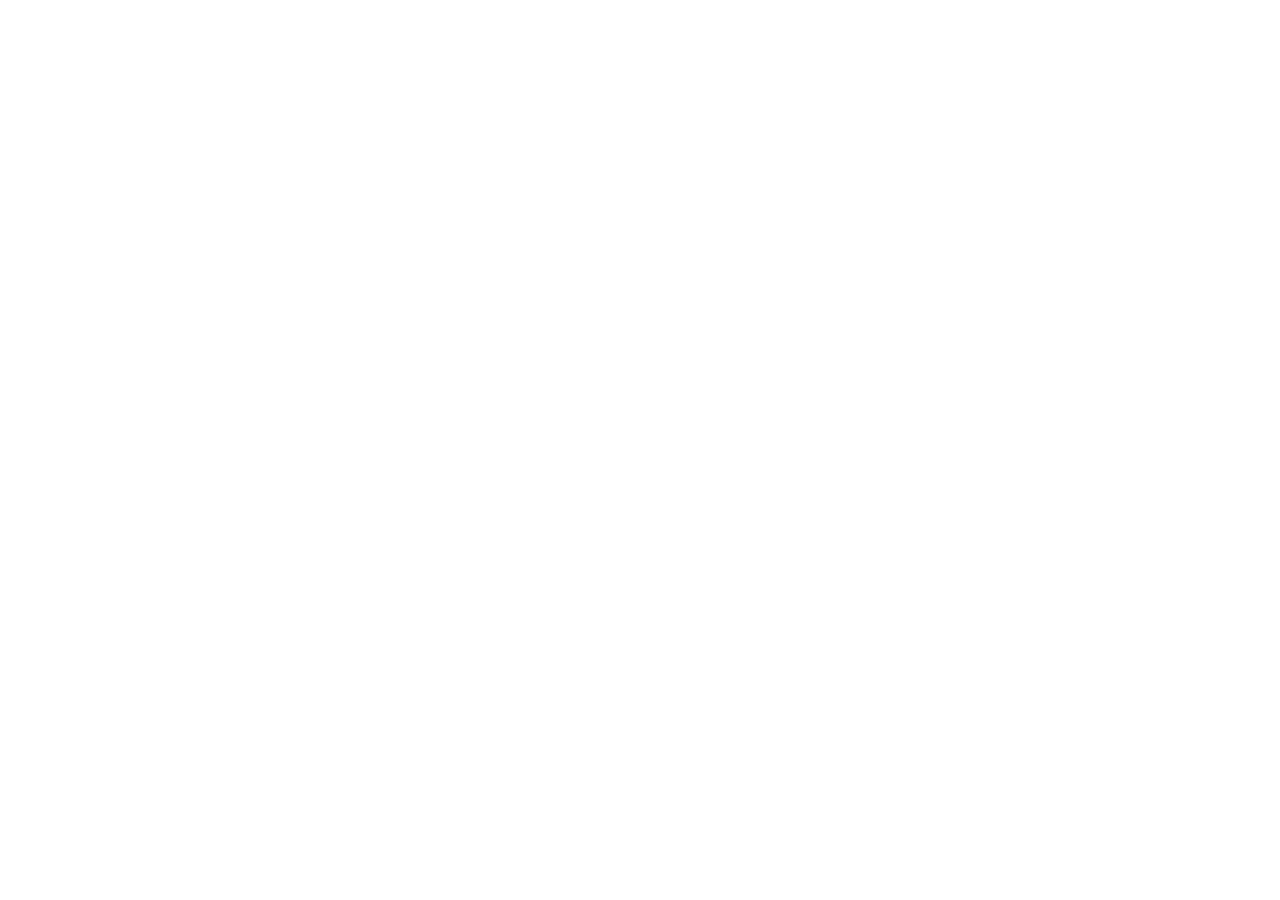
==== contacto.html @ b94dbbbc "first commit" ====
<!DOCTYPE html>
<html lang="en">

<head>
    <meta charset="UTF-8">
    <meta name="viewport" content="width=device-width, initial-scale=1.0">
    <title>Contacto</title>
</head>

<body>

</body>

</html>
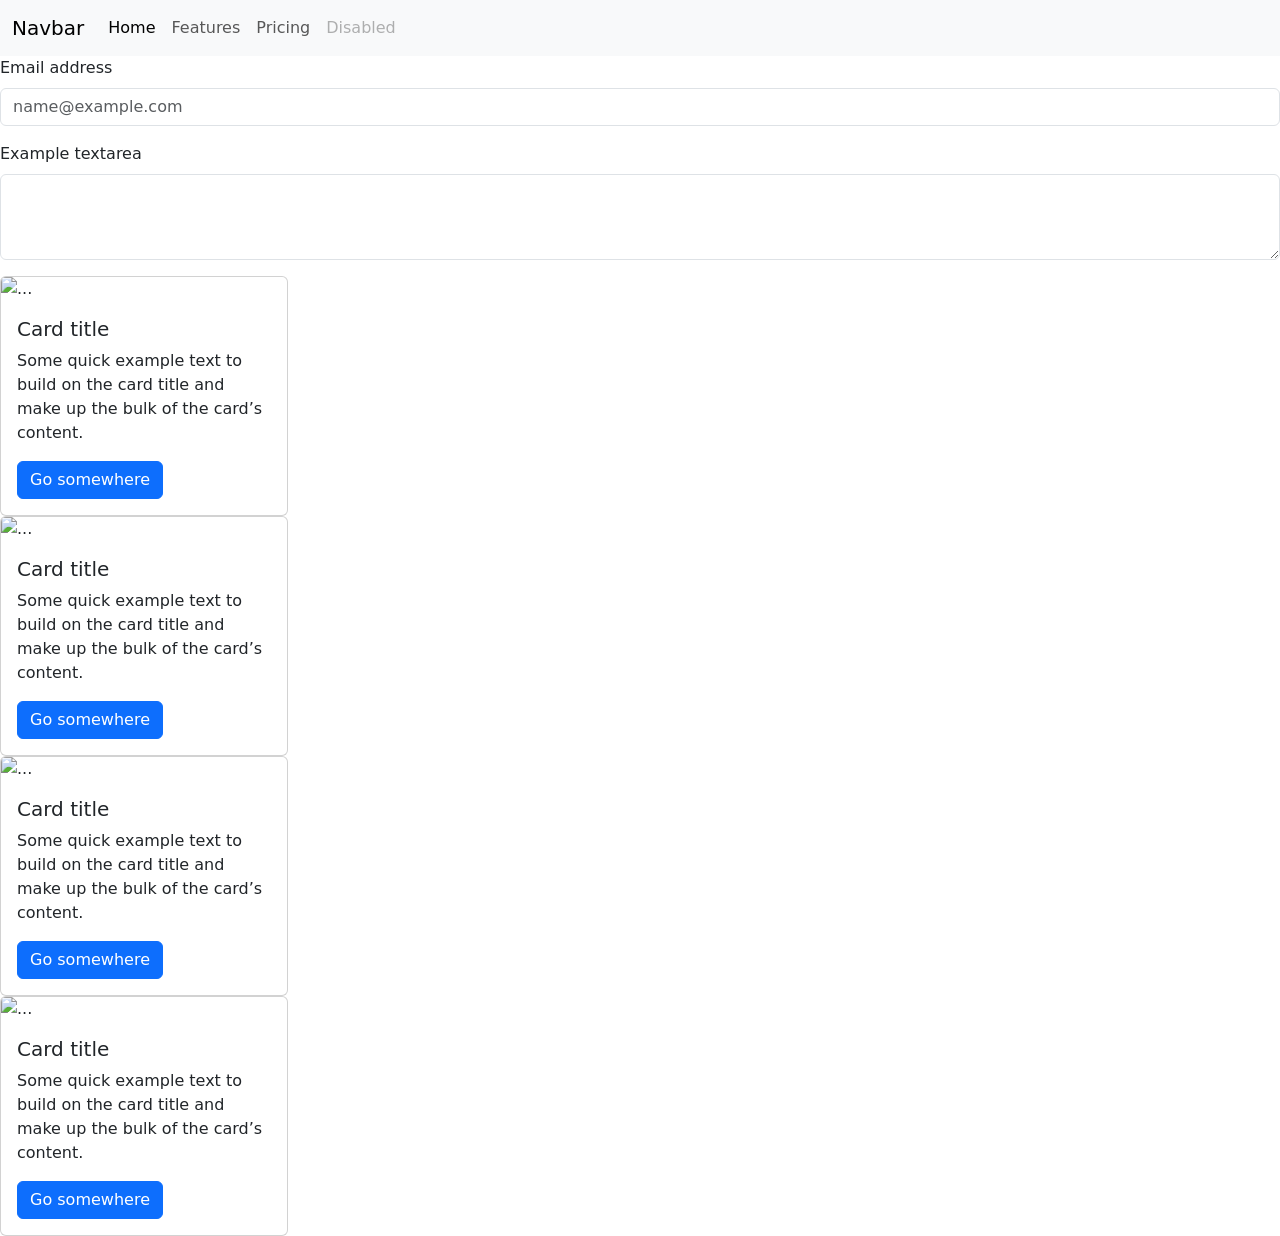
==== commit 7e39b3bd: "agregado los components" ====
--- a/contacto.html
+++ b/contacto.html
@@ -4,11 +4,73 @@
 <head>
     <meta charset="UTF-8">
     <meta name="viewport" content="width=device-width, initial-scale=1.0">
+    <link href="https://cdn.jsdelivr.net/npm/bootstrap@5.3.7/dist/css/bootstrap.min.css" rel="stylesheet" integrity="sha384-LN+7fdVzj6u52u30Kp6M/trliBMCMKTyK833zpbD+pXdCLuTusPj697FH4R/5mcr" crossorigin="anonymous">
     <title>Contacto</title>
 </head>
 
 <body>
+    <nav class="navbar navbar-expand-lg bg-body-tertiary">
+        <div class="container-fluid">
+            <a class="navbar-brand" href="#">Navbar</a>
+            <button class="navbar-toggler" type="button" data-bs-toggle="collapse" data-bs-target="#navbarNavAltMarkup" aria-controls="navbarNavAltMarkup" aria-expanded="false" aria-label="Toggle navigation">
+            <span class="navbar-toggler-icon"></span>
+          </button>
+            <div class="collapse navbar-collapse" id="navbarNavAltMarkup">
+                <div class="navbar-nav">
+                    <a class="nav-link active" aria-current="page" href="#">Home</a>
+                    <a class="nav-link" href="#">Features</a>
+                    <a class="nav-link" href="#">Pricing</a>
+                    <a class="nav-link disabled" aria-disabled="true">Disabled</a>
+                </div>
+            </div>
+        </div>
+    </nav>
 
+    <div class="mb-3">
+        <label for="exampleFormControlInput1" class="form-label">Email address</label>
+        <input type="email" class="form-control" id="exampleFormControlInput1" placeholder="name@example.com">
+    </div>
+    <div class="mb-3">
+        <label for="exampleFormControlTextarea1" class="form-label">Example textarea</label>
+        <textarea class="form-control" id="exampleFormControlTextarea1" rows="3"></textarea>
+    </div>
+
+    <div class="card" style="width: 18rem;">
+        <img src="../../../Downloads/02090151350_0.png" class="card-img-top" alt="...">
+        <div class="card-body">
+            <h5 class="card-title">Card title</h5>
+            <p class="card-text">Some quick example text to build on the card title and make up the bulk of the card’s content.</p>
+            <a href="#" class="btn btn-primary">Go somewhere</a>
+        </div>
+    </div>
+
+    <div class="card" style="width: 18rem;">
+        <img src="..." class="card-img-top" alt="...">
+        <div class="card-body">
+            <h5 class="card-title">Card title</h5>
+            <p class="card-text">Some quick example text to build on the card title and make up the bulk of the card’s content.</p>
+            <a href="#" class="btn btn-primary">Go somewhere</a>
+        </div>
+    </div>
+    <div class="card" style="width: 18rem;">
+        <img src="..." class="card-img-top" alt="...">
+        <div class="card-body">
+            <h5 class="card-title">Card title</h5>
+            <p class="card-text">Some quick example text to build on the card title and make up the bulk of the card’s content.</p>
+            <a href="#" class="btn btn-primary">Go somewhere</a>
+        </div>
+    </div>
+    <div class="card" style="width: 18rem;">
+        <img src="..." class="card-img-top" alt="...">
+        <div class="card-body">
+            <h5 class="card-title">Card title</h5>
+            <p class="card-text">Some quick example text to build on the card title and make up the bulk of the card’s content.</p>
+            <a href="#" class="btn btn-primary">Go somewhere</a>
+        </div>
+    </div>
+
+
+    <script src="https://cdn.jsdelivr.net/npm/bootstrap@5.3.7/dist/js/bootstrap.bundle.min.js" integrity="sha384-ndDqU0Gzau9qJ1lfW4pNLlhNTkCfHzAVBReH9diLvGRem5+R9g2FzA8ZGN954O5Q" crossorigin="anonymous"></script>
 </body>
 
 </html>
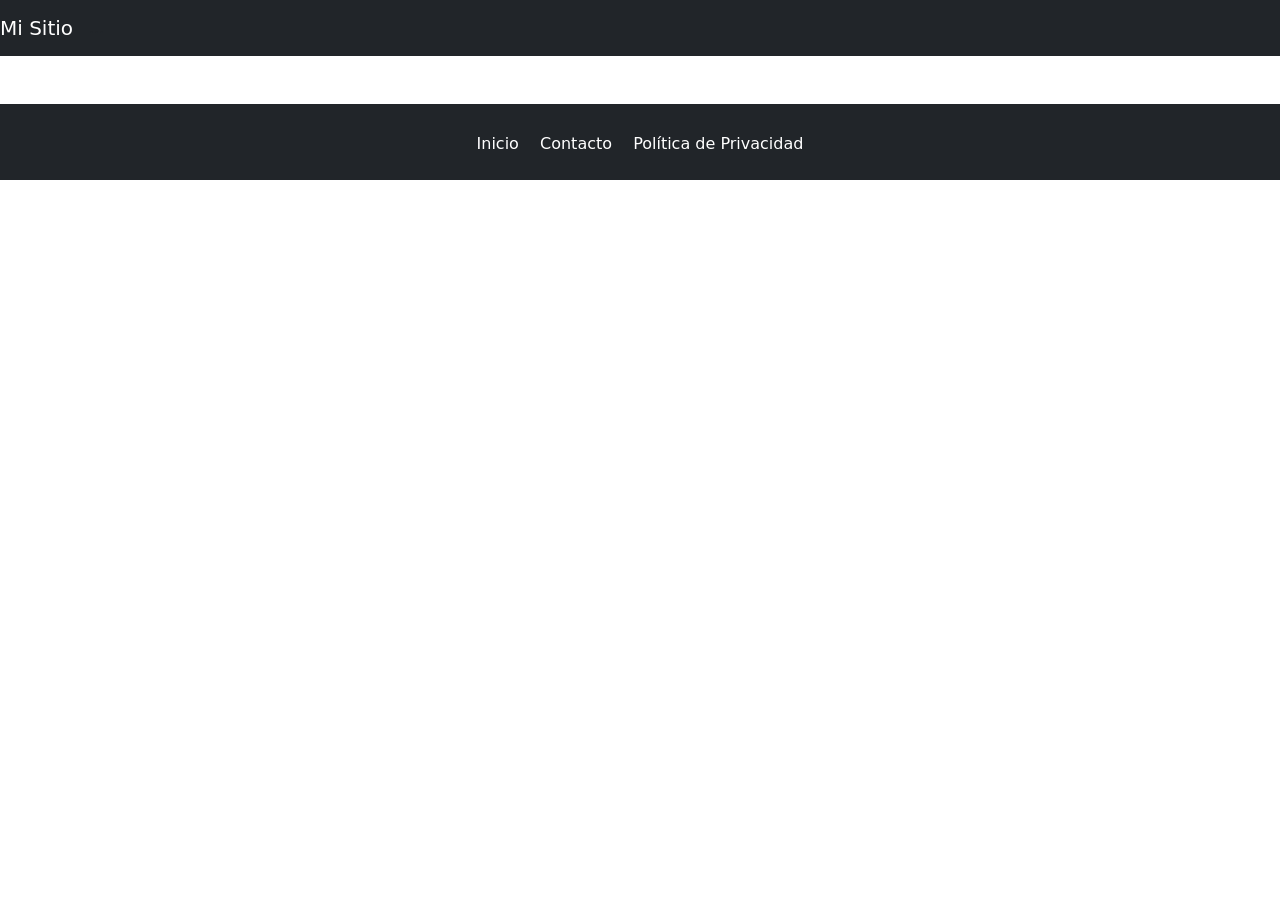
==== commit 9d3e0502: "agregado footer y navbar" ====
--- a/contacto.html
+++ b/contacto.html
@@ -9,68 +9,13 @@
 </head>
 
 <body>
-    <nav class="navbar navbar-expand-lg bg-body-tertiary">
-        <div class="container-fluid">
-            <a class="navbar-brand" href="#">Navbar</a>
-            <button class="navbar-toggler" type="button" data-bs-toggle="collapse" data-bs-target="#navbarNavAltMarkup" aria-controls="navbarNavAltMarkup" aria-expanded="false" aria-label="Toggle navigation">
-            <span class="navbar-toggler-icon"></span>
-          </button>
-            <div class="collapse navbar-collapse" id="navbarNavAltMarkup">
-                <div class="navbar-nav">
-                    <a class="nav-link active" aria-current="page" href="#">Home</a>
-                    <a class="nav-link" href="#">Features</a>
-                    <a class="nav-link" href="#">Pricing</a>
-                    <a class="nav-link disabled" aria-disabled="true">Disabled</a>
-                </div>
-            </div>
-        </div>
-    </nav>
-
-    <div class="mb-3">
-        <label for="exampleFormControlInput1" class="form-label">Email address</label>
-        <input type="email" class="form-control" id="exampleFormControlInput1" placeholder="name@example.com">
-    </div>
-    <div class="mb-3">
-        <label for="exampleFormControlTextarea1" class="form-label">Example textarea</label>
-        <textarea class="form-control" id="exampleFormControlTextarea1" rows="3"></textarea>
-    </div>
-
-    <div class="card" style="width: 18rem;">
-        <img src="../../../Downloads/02090151350_0.png" class="card-img-top" alt="...">
-        <div class="card-body">
-            <h5 class="card-title">Card title</h5>
-            <p class="card-text">Some quick example text to build on the card title and make up the bulk of the card’s content.</p>
-            <a href="#" class="btn btn-primary">Go somewhere</a>
-        </div>
-    </div>
-
-    <div class="card" style="width: 18rem;">
-        <img src="..." class="card-img-top" alt="...">
-        <div class="card-body">
-            <h5 class="card-title">Card title</h5>
-            <p class="card-text">Some quick example text to build on the card title and make up the bulk of the card’s content.</p>
-            <a href="#" class="btn btn-primary">Go somewhere</a>
-        </div>
-    </div>
-    <div class="card" style="width: 18rem;">
-        <img src="..." class="card-img-top" alt="...">
-        <div class="card-body">
-            <h5 class="card-title">Card title</h5>
-            <p class="card-text">Some quick example text to build on the card title and make up the bulk of the card’s content.</p>
-            <a href="#" class="btn btn-primary">Go somewhere</a>
-        </div>
-    </div>
-    <div class="card" style="width: 18rem;">
-        <img src="..." class="card-img-top" alt="...">
-        <div class="card-body">
-            <h5 class="card-title">Card title</h5>
-            <p class="card-text">Some quick example text to build on the card title and make up the bulk of the card’s content.</p>
-            <a href="#" class="btn btn-primary">Go somewhere</a>
-        </div>
-    </div>
-
+    <div id="navbar-container"></div>
+    <h1></h1>
+    <div id="footer-container"></div>
 
     <script src="https://cdn.jsdelivr.net/npm/bootstrap@5.3.7/dist/js/bootstrap.bundle.min.js" integrity="sha384-ndDqU0Gzau9qJ1lfW4pNLlhNTkCfHzAVBReH9diLvGRem5+R9g2FzA8ZGN954O5Q" crossorigin="anonymous"></script>
+    <script src="./js/functions.js">
+    </script>
 </body>
 
 </html>
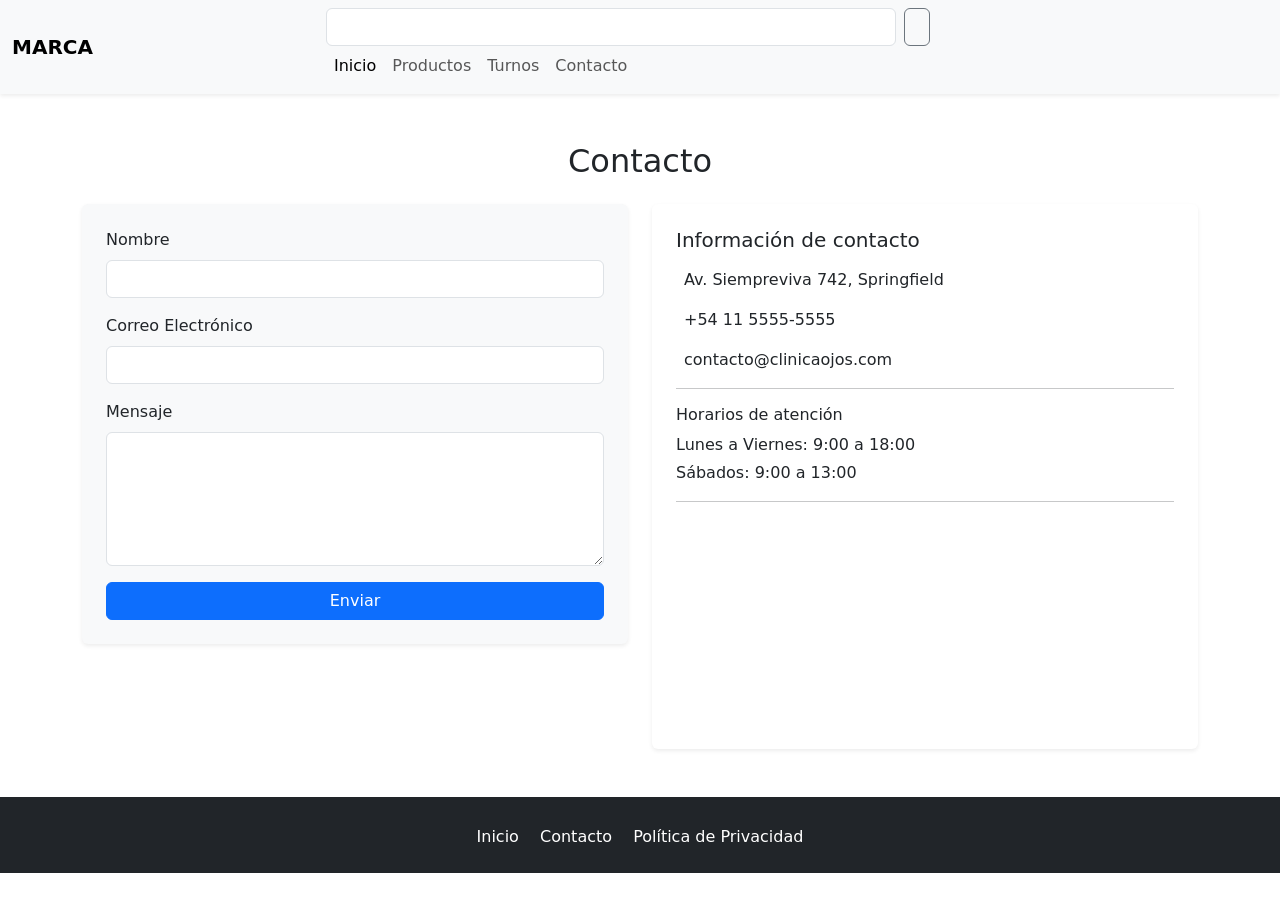
==== commit 70ddf623: "seccion de contacto" ====
--- a/contacto.html
+++ b/contacto.html
@@ -10,7 +10,49 @@
 
 <body>
     <div id="navbar-container"></div>
-    <h1></h1>
+    <main class="container my-5">
+        <h2 class="text-center mb-4">Contacto</h2>
+
+        <div class="row g-4">
+            <div class="col-md-6">
+                <form id="formContacto" class="bg-light p-4 rounded shadow-sm">
+                    <div class="mb-3">
+                        <label for="nombre" class="form-label">Nombre</label>
+                        <input type="text" class="form-control" id="nombre" required />
+                    </div>
+                    <div class="mb-3">
+                        <label for="email" class="form-label">Correo Electrónico</label>
+                        <input type="email" class="form-control" id="email" required />
+                    </div>
+                    <div class="mb-3">
+                        <label for="mensaje" class="form-label">Mensaje</label>
+                        <textarea class="form-control" id="mensaje" rows="5" required></textarea>
+                    </div>
+                    <button type="submit" class="btn btn-primary w-100">Enviar</button>
+                </form>
+            </div>
+
+            <div class="col-md-6">
+                <div class="bg-white p-4 rounded shadow-sm h-100">
+                    <h5 class="mb-3">Información de contacto</h5>
+                    <p><i class="bi bi-geo-alt-fill me-2"></i>Av. Siempreviva 742, Springfield</p>
+                    <p><i class="bi bi-telephone-fill me-2"></i>+54 11 5555-5555</p>
+                    <p><i class="bi bi-envelope-fill me-2"></i>contacto@clinicaojos.com</p>
+
+                    <hr />
+
+                    <h6 class="mb-2">Horarios de atención</h6>
+                    <p class="mb-1">Lunes a Viernes: 9:00 a 18:00</p>
+                    <p>Sábados: 9:00 a 13:00</p>
+
+                    <hr />
+
+                    <iframe src="https://maps.google.com/maps?q=Av.%20Siempreviva%20742&t=&z=15&ie=UTF8&iwloc=&output=embed" class="w-100 rounded" height="200" style="border:0" allowfullscreen="" loading="lazy"></iframe>
+                </div>
+            </div>
+        </div>
+    </main>
+
     <div id="footer-container"></div>
 
     <script src="https://cdn.jsdelivr.net/npm/bootstrap@5.3.7/dist/js/bootstrap.bundle.min.js" integrity="sha384-ndDqU0Gzau9qJ1lfW4pNLlhNTkCfHzAVBReH9diLvGRem5+R9g2FzA8ZGN954O5Q" crossorigin="anonymous"></script>
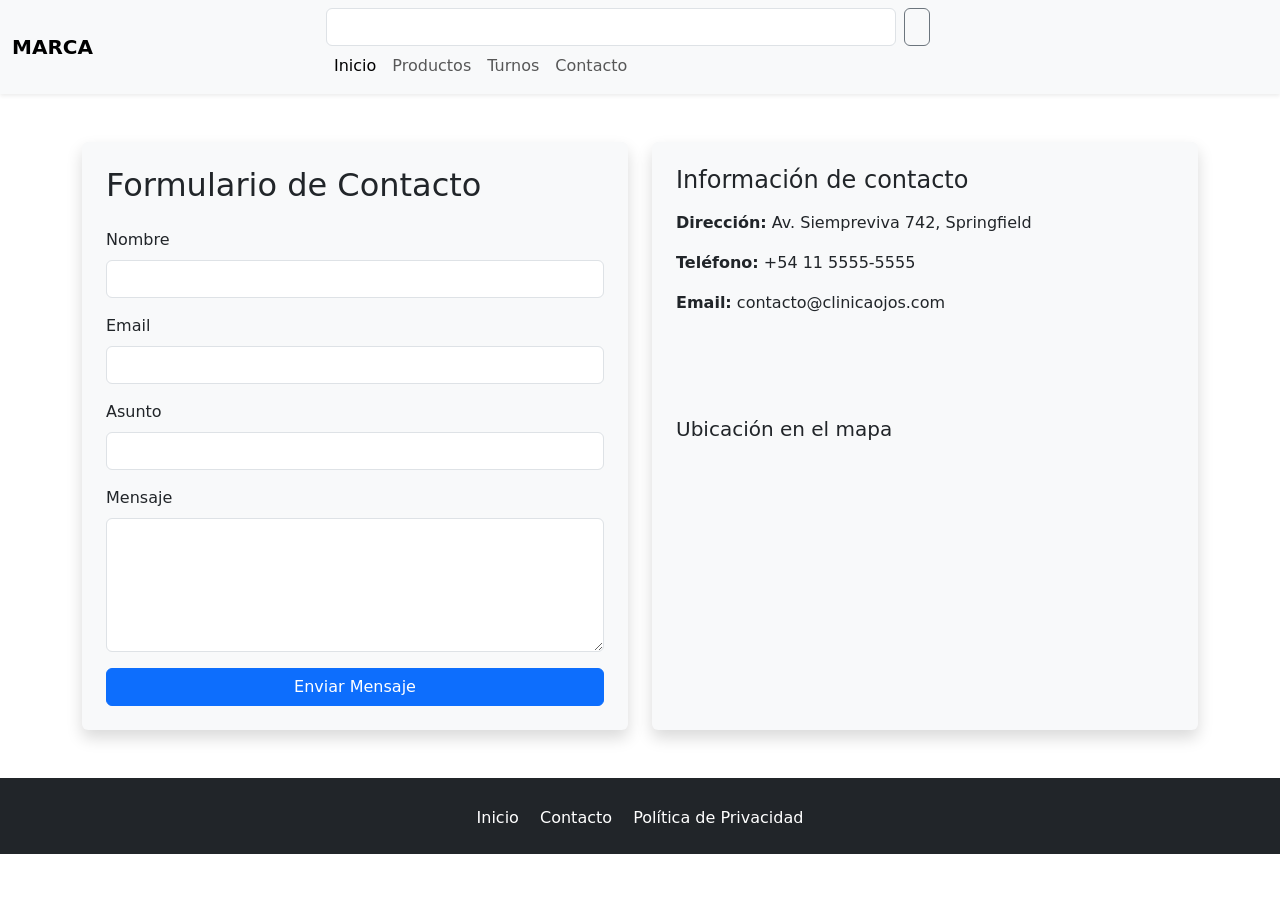
==== commit 53ca9a36: "funciones js para contacto" ====
--- a/contacto.html
+++ b/contacto.html
@@ -10,48 +10,68 @@
 
 <body>
     <div id="navbar-container"></div>
-    <main class="container my-5">
-        <h2 class="text-center mb-4">Contacto</h2>
+    <div class="container my-5">
+        <div class="row g-4">
 
-        <div class="row g-4">
             <div class="col-md-6">
-                <form id="formContacto" class="bg-light p-4 rounded shadow-sm">
+                <form id="contactoForm" class="p-4 rounded shadow bg-light h-100">
+                    <h2 class="mb-4">Formulario de Contacto</h2>
+
                     <div class="mb-3">
-                        <label for="nombre" class="form-label">Nombre</label>
-                        <input type="text" class="form-control" id="nombre" required />
+                        <label for="nombreContacto" class="form-label">Nombre</label>
+                        <input type="text" id="nombreContacto" class="form-control" required />
+                        <div class="invalid-feedback">Por favor, ingresá tu nombre.</div>
                     </div>
+
                     <div class="mb-3">
-                        <label for="email" class="form-label">Correo Electrónico</label>
-                        <input type="email" class="form-control" id="email" required />
+                        <label for="emailContacto" class="form-label">Email</label>
+                        <input type="email" id="emailContacto" class="form-control" required />
+                        <div class="invalid-feedback">Ingresá un email válido.</div>
                     </div>
+
                     <div class="mb-3">
-                        <label for="mensaje" class="form-label">Mensaje</label>
-                        <textarea class="form-control" id="mensaje" rows="5" required></textarea>
+                        <label for="asuntoContacto" class="form-label">Asunto</label>
+                        <input type="text" id="asuntoContacto" class="form-control" required />
+                        <div class="invalid-feedback">El asunto no puede estar vacío.</div>
                     </div>
-                    <button type="submit" class="btn btn-primary w-100">Enviar</button>
+
+                    <div class="mb-3">
+                        <label for="mensajeContacto" class="form-label">Mensaje</label>
+                        <textarea id="mensajeContacto" rows="5" class="form-control" required></textarea>
+                        <div class="invalid-feedback">El mensaje no puede estar vacío.</div>
+                    </div>
+
+                    <button type="submit" class="btn btn-primary w-100">Enviar Mensaje</button>
                 </form>
+
+                <div class="mt-4 text-center" id="pantallaFinalContacto" style="display: none;">
+                    <div class="p-4 bg-success text-white rounded shadow">
+                        <h2>✅ Mensaje enviado</h2>
+                        <p id="detalleFinalContacto" class="mt-3 fs-5"></p>
+                        <button class="btn btn-light mt-4" onclick="location.reload()">Enviar otro mensaje</button>
+                    </div>
+                </div>
             </div>
 
             <div class="col-md-6">
-                <div class="bg-white p-4 rounded shadow-sm h-100">
-                    <h5 class="mb-3">Información de contacto</h5>
-                    <p><i class="bi bi-geo-alt-fill me-2"></i>Av. Siempreviva 742, Springfield</p>
-                    <p><i class="bi bi-telephone-fill me-2"></i>+54 11 5555-5555</p>
-                    <p><i class="bi bi-envelope-fill me-2"></i>contacto@clinicaojos.com</p>
-
-                    <hr />
-
-                    <h6 class="mb-2">Horarios de atención</h6>
-                    <p class="mb-1">Lunes a Viernes: 9:00 a 18:00</p>
-                    <p>Sábados: 9:00 a 13:00</p>
-
-                    <hr />
-
-                    <iframe src="https://maps.google.com/maps?q=Av.%20Siempreviva%20742&t=&z=15&ie=UTF8&iwloc=&output=embed" class="w-100 rounded" height="200" style="border:0" allowfullscreen="" loading="lazy"></iframe>
+                <div class="p-4 bg-light rounded shadow h-100 d-flex flex-column justify-content-between">
+                    <div>
+                        <h4 class="mb-3">Información de contacto</h4>
+                        <p><i class="bi bi-geo-alt-fill"></i> <strong>Dirección:</strong> Av. Siempreviva 742, Springfield</p>
+                        <p><i class="bi bi-telephone-fill"></i> <strong>Teléfono:</strong> +54 11 5555-5555</p>
+                        <p><i class="bi bi-envelope-fill"></i> <strong>Email:</strong> contacto@clinicaojos.com</p>
+                    </div>
+                    <div class="mt-4">
+                        <h5 class="mb-2">Ubicación en el mapa</h5>
+                        <iframe src="https://maps.google.com/maps?q=Av.%20Siempreviva%20742&t=&z=15&ie=UTF8&iwloc=&output=embed" class="w-100 rounded" height="250" style="border:0" allowfullscreen="" loading="lazy"></iframe>
+                    </div>
                 </div>
             </div>
+
         </div>
-    </main>
+    </div>
+
+
 
     <div id="footer-container"></div>
 
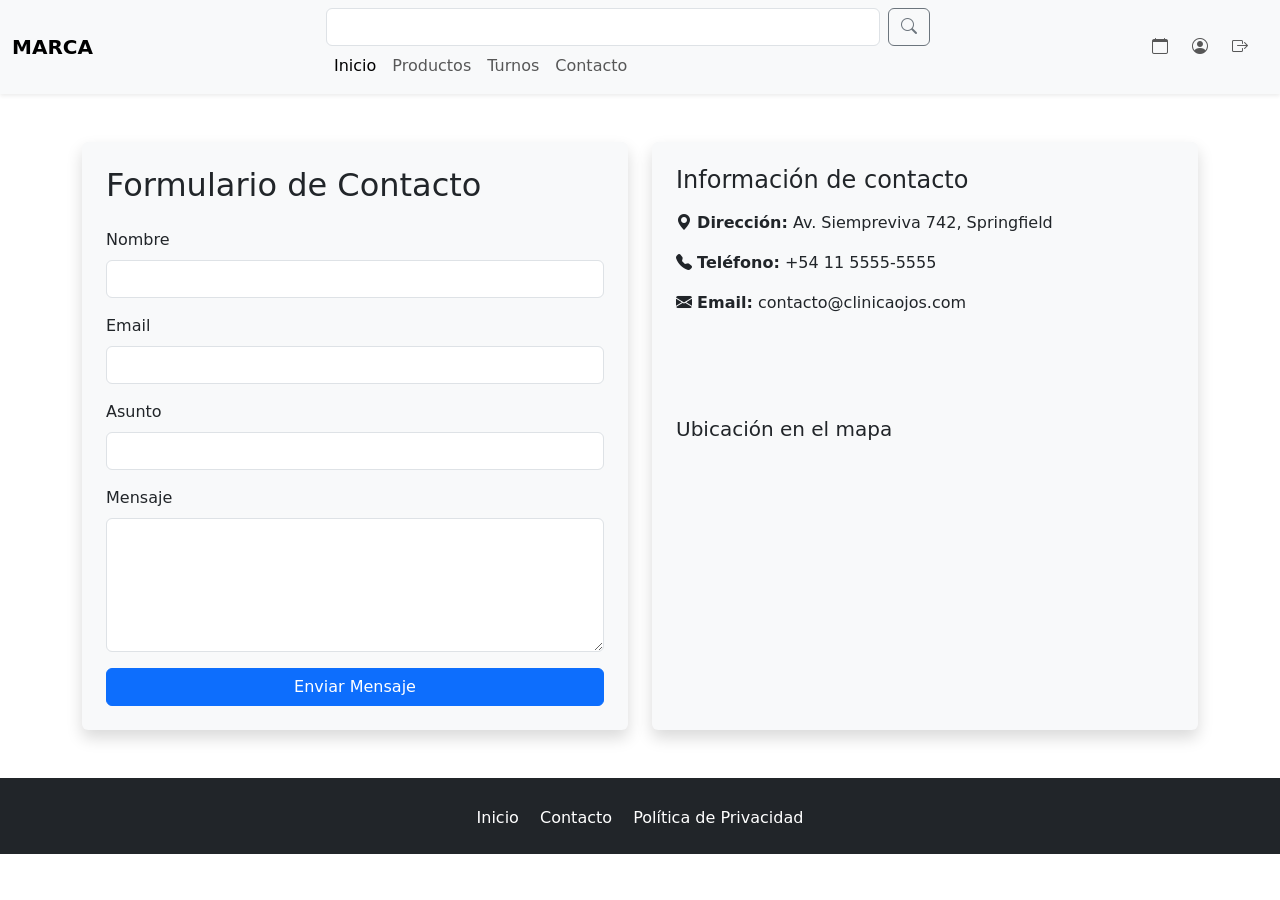
==== commit e7a82355: "solucionado lo del navbar" ====
--- a/contacto.html
+++ b/contacto.html
@@ -6,6 +6,8 @@
     <meta name="viewport" content="width=device-width, initial-scale=1.0">
     <link href="https://cdn.jsdelivr.net/npm/bootstrap@5.3.7/dist/css/bootstrap.min.css" rel="stylesheet" integrity="sha384-LN+7fdVzj6u52u30Kp6M/trliBMCMKTyK833zpbD+pXdCLuTusPj697FH4R/5mcr" crossorigin="anonymous">
     <title>Contacto</title>
+    <link rel="stylesheet" href="https://cdn.jsdelivr.net/npm/bootstrap@5.3.7/dist/css/bootstrap.min.css" />
+    <link rel="stylesheet" href="https://cdn.jsdelivr.net/npm/bootstrap-icons@1.13.1/font/bootstrap-icons.min.css" />
 </head>
 
 <body>
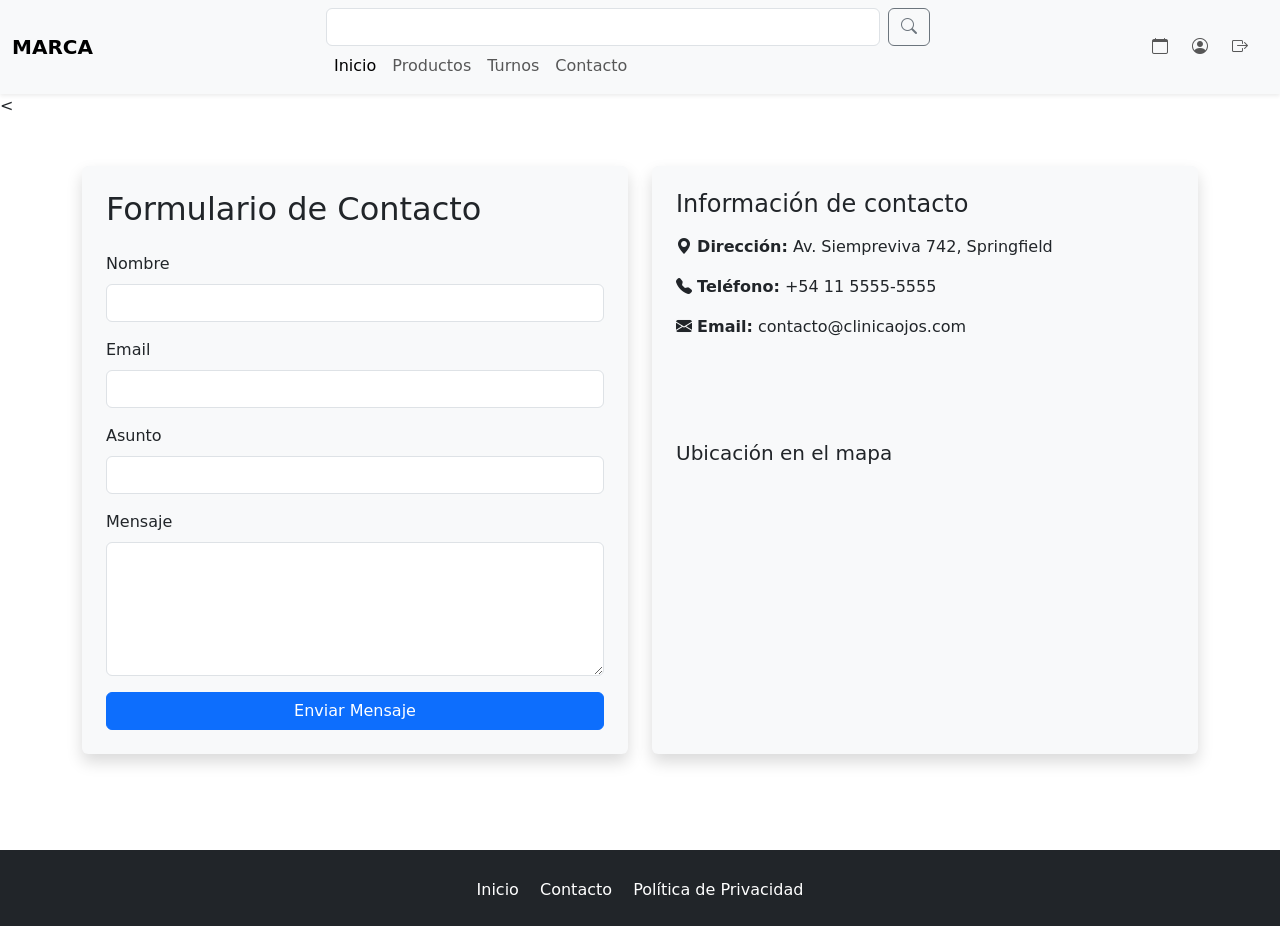
==== commit e4cdb1b9: "footer fixed in contact an req an appointment section" ====
--- a/contacto.html
+++ b/contacto.html
@@ -8,78 +8,80 @@
     <title>Contacto</title>
     <link rel="stylesheet" href="https://cdn.jsdelivr.net/npm/bootstrap@5.3.7/dist/css/bootstrap.min.css" />
     <link rel="stylesheet" href="https://cdn.jsdelivr.net/npm/bootstrap-icons@1.13.1/font/bootstrap-icons.min.css" />
-</head>
+    <link rel="stylesheet" href="./css/global.css" </head>
 
-<body>
-    <div id="navbar-container"></div>
-    <div class="container my-5">
-        <div class="row g-4">
+    <body>
+        <div id="navbar-container"></div>
+        <main>
+            < <div class="container my-5">
+                <div class="row g-4">
 
-            <div class="col-md-6">
-                <form id="contactoForm" class="p-4 rounded shadow bg-light h-100">
-                    <h2 class="mb-4">Formulario de Contacto</h2>
+                    <div class="col-md-6">
+                        <form id="contactoForm" class="p-4 rounded shadow bg-light h-100">
+                            <h2 class="mb-4">Formulario de Contacto</h2>
 
-                    <div class="mb-3">
-                        <label for="nombreContacto" class="form-label">Nombre</label>
-                        <input type="text" id="nombreContacto" class="form-control" required />
-                        <div class="invalid-feedback">Por favor, ingresá tu nombre.</div>
+                            <div class="mb-3">
+                                <label for="nombreContacto" class="form-label">Nombre</label>
+                                <input type="text" id="nombreContacto" class="form-control" required />
+                                <div class="invalid-feedback">Por favor, ingresá tu nombre.</div>
+                            </div>
+
+                            <div class="mb-3">
+                                <label for="emailContacto" class="form-label">Email</label>
+                                <input type="email" id="emailContacto" class="form-control" required />
+                                <div class="invalid-feedback">Ingresá un email válido.</div>
+                            </div>
+
+                            <div class="mb-3">
+                                <label for="asuntoContacto" class="form-label">Asunto</label>
+                                <input type="text" id="asuntoContacto" class="form-control" required />
+                                <div class="invalid-feedback">El asunto no puede estar vacío.</div>
+                            </div>
+
+                            <div class="mb-3">
+                                <label for="mensajeContacto" class="form-label">Mensaje</label>
+                                <textarea id="mensajeContacto" rows="5" class="form-control" required></textarea>
+                                <div class="invalid-feedback">El mensaje no puede estar vacío.</div>
+                            </div>
+
+                            <button type="submit" class="btn btn-primary w-100">Enviar Mensaje</button>
+                        </form>
+
+                        <div class="mt-4 text-center" id="pantallaFinalContacto" style="display: none;">
+                            <div class="p-4 bg-success text-white rounded shadow">
+                                <h2>✅ Mensaje enviado</h2>
+                                <p id="detalleFinalContacto" class="mt-3 fs-5"></p>
+                                <button class="btn btn-light mt-4" onclick="location.reload()">Enviar otro mensaje</button>
+                            </div>
+                        </div>
                     </div>
 
-                    <div class="mb-3">
-                        <label for="emailContacto" class="form-label">Email</label>
-                        <input type="email" id="emailContacto" class="form-control" required />
-                        <div class="invalid-feedback">Ingresá un email válido.</div>
+                    <div class="col-md-6">
+                        <div class="p-4 bg-light rounded shadow h-100 d-flex flex-column justify-content-between">
+                            <div>
+                                <h4 class="mb-3">Información de contacto</h4>
+                                <p><i class="bi bi-geo-alt-fill"></i> <strong>Dirección:</strong> Av. Siempreviva 742, Springfield</p>
+                                <p><i class="bi bi-telephone-fill"></i> <strong>Teléfono:</strong> +54 11 5555-5555</p>
+                                <p><i class="bi bi-envelope-fill"></i> <strong>Email:</strong> contacto@clinicaojos.com</p>
+                            </div>
+                            <div class="mt-4">
+                                <h5 class="mb-2">Ubicación en el mapa</h5>
+                                <iframe src="https://maps.google.com/maps?q=Av.%20Siempreviva%20742&t=&z=15&ie=UTF8&iwloc=&output=embed" class="w-100 rounded" height="250" style="border:0" allowfullscreen="" loading="lazy"></iframe>
+                            </div>
+                        </div>
                     </div>
 
-                    <div class="mb-3">
-                        <label for="asuntoContacto" class="form-label">Asunto</label>
-                        <input type="text" id="asuntoContacto" class="form-control" required />
-                        <div class="invalid-feedback">El asunto no puede estar vacío.</div>
-                    </div>
-
-                    <div class="mb-3">
-                        <label for="mensajeContacto" class="form-label">Mensaje</label>
-                        <textarea id="mensajeContacto" rows="5" class="form-control" required></textarea>
-                        <div class="invalid-feedback">El mensaje no puede estar vacío.</div>
-                    </div>
-
-                    <button type="submit" class="btn btn-primary w-100">Enviar Mensaje</button>
-                </form>
-
-                <div class="mt-4 text-center" id="pantallaFinalContacto" style="display: none;">
-                    <div class="p-4 bg-success text-white rounded shadow">
-                        <h2>✅ Mensaje enviado</h2>
-                        <p id="detalleFinalContacto" class="mt-3 fs-5"></p>
-                        <button class="btn btn-light mt-4" onclick="location.reload()">Enviar otro mensaje</button>
-                    </div>
                 </div>
-            </div>
-
-            <div class="col-md-6">
-                <div class="p-4 bg-light rounded shadow h-100 d-flex flex-column justify-content-between">
-                    <div>
-                        <h4 class="mb-3">Información de contacto</h4>
-                        <p><i class="bi bi-geo-alt-fill"></i> <strong>Dirección:</strong> Av. Siempreviva 742, Springfield</p>
-                        <p><i class="bi bi-telephone-fill"></i> <strong>Teléfono:</strong> +54 11 5555-5555</p>
-                        <p><i class="bi bi-envelope-fill"></i> <strong>Email:</strong> contacto@clinicaojos.com</p>
-                    </div>
-                    <div class="mt-4">
-                        <h5 class="mb-2">Ubicación en el mapa</h5>
-                        <iframe src="https://maps.google.com/maps?q=Av.%20Siempreviva%20742&t=&z=15&ie=UTF8&iwloc=&output=embed" class="w-100 rounded" height="250" style="border:0" allowfullscreen="" loading="lazy"></iframe>
-                    </div>
                 </div>
-            </div>
-
-        </div>
-    </div>
 
 
+        </main>
+        <div id="footer-container"></div>
 
-    <div id="footer-container"></div>
+        <script src="https://cdn.jsdelivr.net/npm/bootstrap@5.3.7/dist/js/bootstrap.bundle.min.js" integrity="sha384-ndDqU0Gzau9qJ1lfW4pNLlhNTkCfHzAVBReH9diLvGRem5+R9g2FzA8ZGN954O5Q" crossorigin="anonymous"></script>
+        <script src="./js/functions.js">
+        </script>
 
-    <script src="https://cdn.jsdelivr.net/npm/bootstrap@5.3.7/dist/js/bootstrap.bundle.min.js" integrity="sha384-ndDqU0Gzau9qJ1lfW4pNLlhNTkCfHzAVBReH9diLvGRem5+R9g2FzA8ZGN954O5Q" crossorigin="anonymous"></script>
-    <script src="./js/functions.js">
-    </script>
-</body>
+    </body>
 
 </html>
--- a/css/global.css
+++ b/css/global.css
@@ -0,0 +1,16 @@
+html,
+body {
+    height: 100%;
+    margin: 0;
+    padding: 0;
+}
+
+body {
+    display: flex;
+    flex-direction: column;
+    min-height: 100vh;
+}
+
+main {
+    flex: 1;
+}
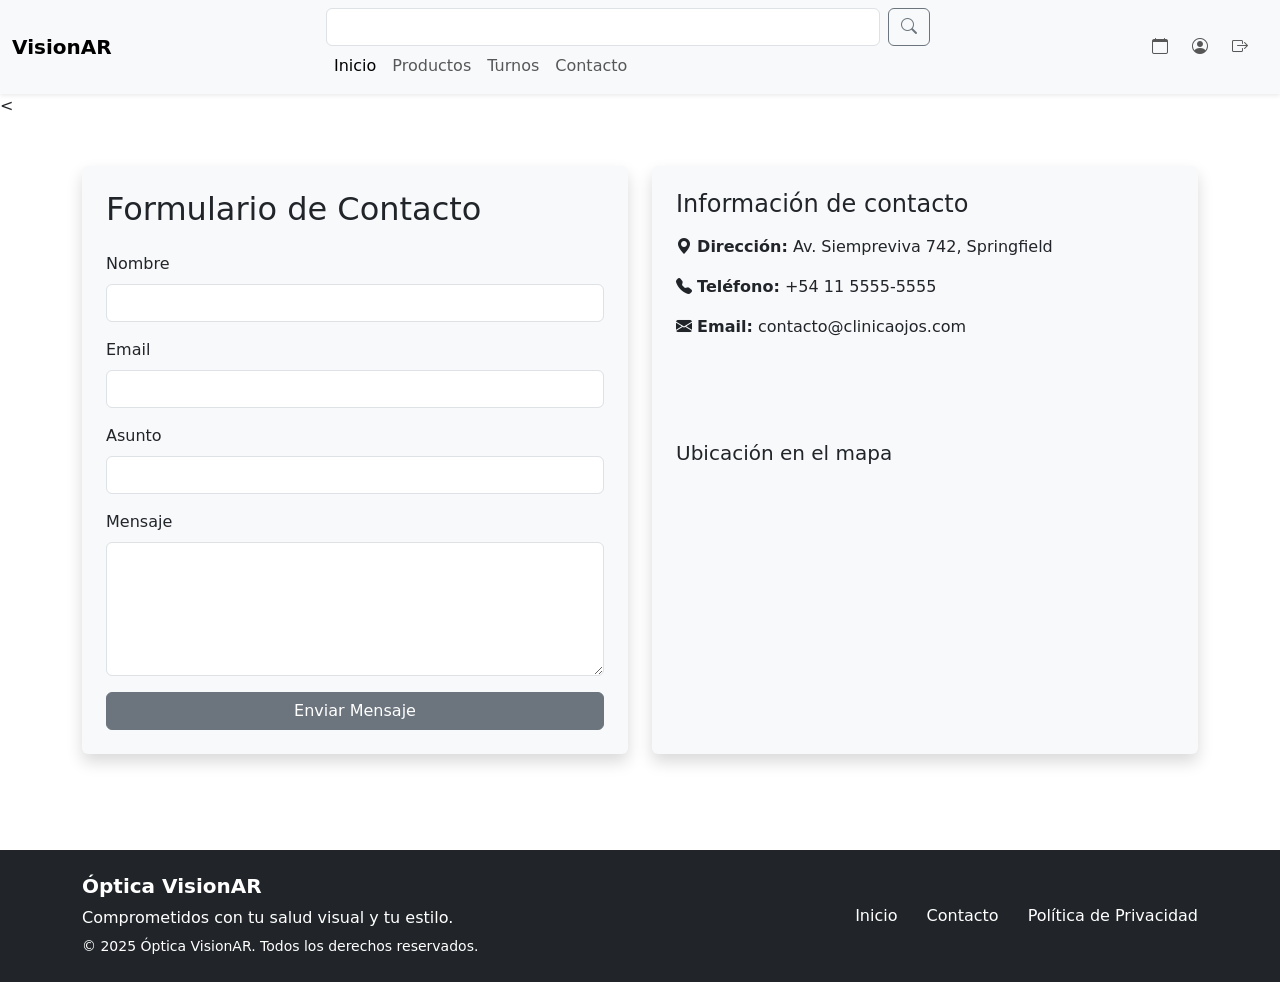
==== commit 67dd7c57: "cambio de colores" ====
--- a/contacto.html
+++ b/contacto.html
@@ -44,7 +44,7 @@
                                 <div class="invalid-feedback">El mensaje no puede estar vacío.</div>
                             </div>
 
-                            <button type="submit" class="btn btn-primary w-100">Enviar Mensaje</button>
+                            <button type="submit" class="btn btn-secondary w-100">Enviar Mensaje</button>
                         </form>
 
                         <div class="mt-4 text-center" id="pantallaFinalContacto" style="display: none;">
